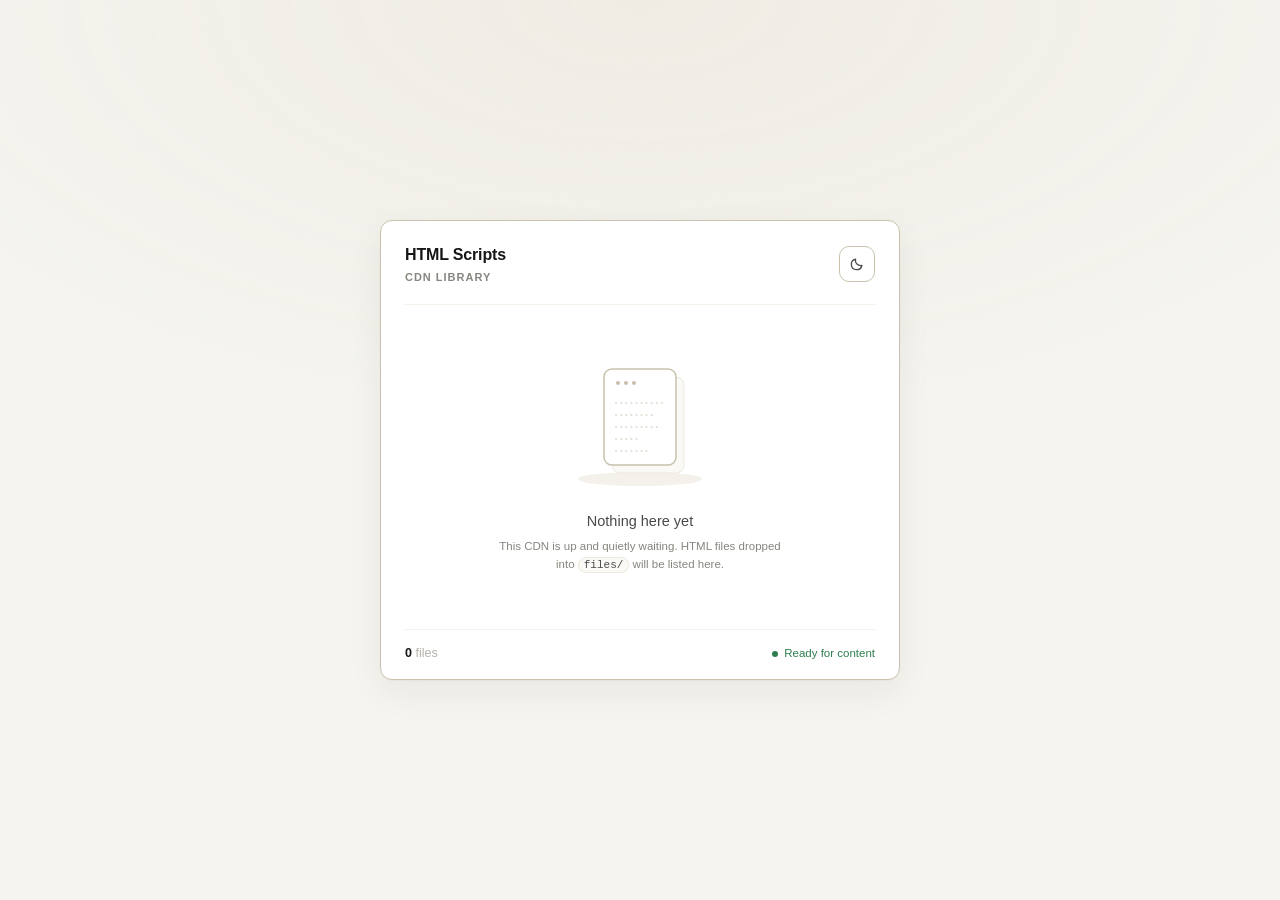
==== index.html @ fa58bd48 "1" ====
<!doctype html>
<html lang="en" data-theme="light">
<head>
  <meta charset="utf-8">
  <meta name="viewport" content="width=device-width, initial-scale=1">
  <meta name="color-scheme" content="light dark">
  <meta name="theme-color" content="#f6f5f1">
  <meta name="description" content="HTML Scripts — a calm CDN home for our HTML files. Blank for now; the library arrives later.">
  <title>HTML Scripts · CDN</title>
  <link rel="icon" href="data:image/svg+xml,%3Csvg xmlns='http://www.w3.org/2000/svg' viewBox='0 0 16 16'%3E%3Crect x='3' y='1.5' width='10' height='13' rx='2.5' fill='%23ffffff' stroke='%23c8c2ad' stroke-width='1.5'/%3E%3C/svg%3E">

  <!-- Apply the stored theme before first paint (UI Style Guide §17a) -->
  <script>
    (function () {
      try {
        var stored = localStorage.getItem("html-scripts-theme");
        var theme = stored === "light" || stored === "dark"
          ? stored
          : (window.matchMedia && window.matchMedia("(prefers-color-scheme: dark)").matches ? "dark" : "light");
        document.documentElement.setAttribute("data-theme", theme);
        var meta = document.querySelector('meta[name="theme-color"]');
        if (meta) meta.setAttribute("content", theme === "dark" ? "#141311" : "#f6f5f1");
      } catch (e) { /* stay with the default light theme */ }
    })();
  </script>

  <link rel="stylesheet" href="assets/styles.css">
  <script src="assets/app.js" defer></script>
</head>

<body>
  <main class="page">
    <!-- Container card · 520px column (UI Style Guide §4) -->
    <section class="container" aria-labelledby="page-title">

      <header class="header">
        <div class="header-titles">
          <h1 class="header-title" id="page-title">HTML Scripts</h1>
          <p class="header-sub">CDN Library</p>
        </div>

        <button class="icon-button" id="theme-toggle" type="button"
                aria-label="Switch to dark theme" aria-pressed="false" title="Switch theme">
          <svg class="icon-moon" width="14" height="14" viewBox="0 0 16 16" fill="none" aria-hidden="true">
            <path d="M13.6 9.7A6.1 6.1 0 0 1 6.3 2.4a6.1 6.1 0 1 0 7.3 7.3Z"
                  stroke="currentColor" stroke-width="1.5" stroke-linejoin="round"/>
          </svg>
          <svg class="icon-sun" width="14" height="14" viewBox="0 0 16 16" fill="none" aria-hidden="true">
            <circle cx="8" cy="8" r="3.1" stroke="currentColor" stroke-width="1.5"/>
            <path d="M8 1.3v1.5M8 13.2v1.5M1.3 8h1.5M13.2 8h1.5M3.4 3.4l1 1M11.6 11.6l1 1M12.6 3.4l-1 1M4.4 11.6l-1 1"
                  stroke="currentColor" stroke-width="1.5" stroke-linecap="round"/>
          </svg>
        </button>
      </header>

      <div class="divider" role="presentation"></div>

      <!-- The blank canvas, wrapped in an SVG -->
      <section class="empty" aria-label="No HTML files yet">
        <svg class="blank-illustration" width="176" height="132" viewBox="0 0 176 132"
             role="img" aria-labelledby="blank-label">
          <title id="blank-label">A blank page waiting for content</title>
          <ellipse class="ground" cx="88" cy="118" rx="62" ry="7"/>
          <rect class="sheet-back" x="60" y="16" width="72" height="96" rx="8"/>
          <rect class="sheet" x="52" y="8" width="72" height="96" rx="8"/>
          <circle class="dot" cx="66" cy="22" r="2"/>
          <circle class="dot" cx="74" cy="22" r="2"/>
          <circle class="dot" cx="82" cy="22" r="2"/>
          <line class="ph-line" x1="64" y1="42" x2="112" y2="42"/>
          <line class="ph-line" x1="64" y1="54" x2="102" y2="54"/>
          <line class="ph-line" x1="64" y1="66" x2="108" y2="66"/>
          <line class="ph-line" x1="64" y1="78" x2="88" y2="78"/>
          <line class="ph-line" x1="64" y1="90" x2="98" y2="90"/>
        </svg>

        <h2 class="empty-title">Nothing here yet</h2>
        <p class="empty-note">
          This CDN is up and quietly waiting. HTML files dropped into
          <code>files/</code> will be listed here.
        </p>
      </section>

      <div class="divider" role="presentation"></div>

      <footer class="footer">
        <p class="count"><span class="count-number">0</span> files</p>
        <p class="status">
          <span class="status-dot" aria-hidden="true"></span>
          Ready for content
        </p>
      </footer>

    </section>
  </main>
</body>
</html>
---- assets/styles.css ----
/* ==========================================================================
   HTML Scripts · CDN
   Warm Minimal Interface Design System — UI Style Guide v1.0
   Tokens first, components second. Themes swap on the root element,
   so components never know which theme is active (§17, §21).
   ========================================================================== */

/* --------------------------------------------------------------------------
   1 · Theme tokens (§2)
   -------------------------------------------------------------------------- */

:root {
  color-scheme: light;

  --background: #f5f4ef;
  --background-wash: #efece4;
  --surface: #ffffff;
  --surface-secondary: #faf9f5;
  --ink: #161616;
  --ink-soft: #4a4a48;
  --muted: #86857e;
  --faint: #b5b3aa;
  --line: #ece9df;
  --line-soft: #f3f1e9;
  --line-strong: #c8c2ad;
  --accent: #161616;

  --success: #2f7d4f;
  --success-fill: #e8f1ea;
  --success-line: #cfe3d3;
  --danger: #b3403a;
  --danger-fill: #f6e9e7;
  --warning: #9a6b1f;
  --warning-fill: #f4ecdc;

  --radius: 12px;
  --radius-small: 10px;
  --shadow: 0 1px 2px rgba(28, 26, 21, 0.04),
            0 12px 36px rgba(28, 26, 21, 0.06);
}

/* Dark is a retuning, not an inversion (§2b, §17d) */
[data-theme="dark"] {
  color-scheme: dark;

  --background: #141311;
  --background-wash: #1c1a15;
  --surface: #1d1c19;
  --surface-secondary: #242320;
  --ink: #eceae3;
  --ink-soft: #b6b4ab;
  --muted: #8b897f;
  --faint: #5e5c53;
  --line: #33322c;
  --line-soft: #2a2924;
  --line-strong: #4a4840;
  --accent: #eceae3;

  --success: #7cbe97;
  --success-fill: #1f3226;
  --success-line: #2e4a38;
  --danger: #e0857c;
  --danger-fill: #3a2723;
  --warning: #d3a04f;
  --warning-fill: #383021;

  --shadow: 0 1px 2px rgba(0, 0, 0, 0.30),
            0 12px 36px rgba(0, 0, 0, 0.40);
}

/* --------------------------------------------------------------------------
   2 · Base (§3, §18, §20)
   -------------------------------------------------------------------------- */

*,
*::before,
*::after { box-sizing: border-box; }

html, body { margin: 0; padding: 0; }

body {
  font-family: -apple-system, BlinkMacSystemFont, "Segoe UI",
               "Helvetica Neue", Arial, sans-serif;
  font-size: 15px;
  line-height: 1.5;
  color: var(--ink);
  background: var(--background);
  -webkit-font-smoothing: antialiased;
  -moz-osx-font-smoothing: grayscale;
  text-rendering: optimizeLegibility;
}

h1, h2, p { margin: 0; }

/* Keyboard focus is always visible: 2px ink ring, 2px offset (§20a) */
:focus-visible {
  outline: 2px solid var(--ink);
  outline-offset: 2px;
}

/* 6px warm scrollbars everywhere (§18) */
* {
  scrollbar-width: thin;
  scrollbar-color: var(--line) transparent;
}
::-webkit-scrollbar { width: 6px; height: 6px; }
::-webkit-scrollbar-track { background: transparent; }
::-webkit-scrollbar-thumb { background: var(--line); border-radius: 999px; }

/* --------------------------------------------------------------------------
   3 · Page shell (§4)
   -------------------------------------------------------------------------- */

.page {
  position: relative;
  min-height: 100vh;
  min-height: 100dvh;
  display: flex;
  align-items: center;
  align-items: safe center;
  justify-content: center;
  padding: 28px 20px;
}

/* One soft radial wash near the top center (§4) */
.page::before {
  content: "";
  position: fixed;
  inset: 0;
  z-index: 0;
  background: radial-gradient(ellipse 1200px 600px at 50% 0%,
              var(--background-wash) 0%, transparent 70%);
  pointer-events: none;
}

/* --------------------------------------------------------------------------
   4 · Container card (§5, §6)
   -------------------------------------------------------------------------- */

.container {
  position: relative;
  z-index: 1;
  width: 100%;
  max-width: 520px;
  background: var(--surface);
  border: 1.5px solid var(--line-strong);
  border-radius: var(--radius);
  box-shadow: var(--shadow);
  animation: rise-in 0.42s cubic-bezier(0.21, 0.8, 0.35, 1) both;
}

/* --------------------------------------------------------------------------
   5 · Header (§3, §4d)
   -------------------------------------------------------------------------- */

.header {
  display: flex;
  align-items: center;
  justify-content: space-between;
  gap: 12px;
  padding: 22px 24px 18px;
}

.header-titles { min-width: 0; }

.header-title {
  font-size: 16px;
  font-weight: 600;
  letter-spacing: -0.01em;
  color: var(--ink);
}

.header-sub {
  margin-top: 2px;
  font-size: 11px;
  font-weight: 600;
  text-transform: uppercase;
  letter-spacing: 0.09em;
  color: var(--muted);
}

/* --------------------------------------------------------------------------
   6 · Icon button — 36px variant (§7)
   -------------------------------------------------------------------------- */

.icon-button {
  flex: none;
  width: 36px;
  height: 36px;
  display: inline-flex;
  align-items: center;
  justify-content: center;
  background: var(--surface);
  border: 1px solid var(--line-strong);
  border-radius: var(--radius-small);
  color: var(--ink-soft);
  cursor: pointer;
  transition: background-color 0.12s ease,
              color 0.12s ease,
              border-color 0.12s ease,
              transform 0.12s ease;
}

.icon-button:hover {
  background: var(--surface-secondary);
  color: var(--ink);
}

.icon-button:active { transform: translateY(0.5px); }

/* Moon offers dark mode while light is active; sun offers light mode. */
[data-theme="light"] .icon-sun  { display: none; }
[data-theme="dark"]  .icon-moon { display: none; }

/* --------------------------------------------------------------------------
   7 · Hairline dividers (§5)
   -------------------------------------------------------------------------- */

.divider {
  height: 1px;
  margin: 0 24px;
  background: var(--line-soft);
}

/* --------------------------------------------------------------------------
   8 · Empty state — the blank canvas wrapped in an SVG (§13)
   -------------------------------------------------------------------------- */

.empty {
  display: flex;
  flex-direction: column;
  align-items: center;
  text-align: center;
  padding: 56px 28px;
}

.blank-illustration {
  display: block;
  width: 176px;
  height: auto;
  max-width: 100%;
  animation: rise-in 0.42s cubic-bezier(0.21, 0.8, 0.35, 1) 0.05s both;
}

/* The SVG reads the theme tokens directly, so it retunes with the theme. */
.blank-illustration .ground     { fill: var(--line-soft); }
.blank-illustration .sheet-back { fill: var(--surface-secondary); stroke: var(--line); stroke-width: 1; }
.blank-illustration .sheet      { fill: var(--surface); stroke: var(--line-strong); stroke-width: 1.5; }
.blank-illustration .dot        { fill: var(--line-strong); }
.blank-illustration .ph-line    { stroke: var(--line-strong); stroke-width: 2; stroke-linecap: round; stroke-dasharray: 0.1 5; opacity: 0.55; }

.empty-title {
  margin-top: 18px;
  font-size: 14.5px;
  font-weight: 400;
  color: var(--ink-soft);
  animation: rise-in 0.42s cubic-bezier(0.21, 0.8, 0.35, 1) 0.1s both;
}

.empty-note {
  margin-top: 6px;
  max-width: 300px;
  font-size: 11.5px;
  color: var(--muted);
  animation: rise-in 0.42s cubic-bezier(0.21, 0.8, 0.35, 1) 0.15s both;
}

/* Identifier chip for the files/ path — monospace (§3) */
.empty-note code {
  font-family: "SF Mono", Menlo, Consolas, "Liberation Mono", monospace;
  font-size: 11px;
  color: var(--ink-soft);
  background: var(--surface-secondary);
  border: 1px solid var(--line);
  border-radius: 8px;
  padding: 1px 5px;
  white-space: nowrap;
}

/* --------------------------------------------------------------------------
   9 · Footer — count summary + quiet status (§13)
   -------------------------------------------------------------------------- */

.footer {
  display: flex;
  align-items: center;
  justify-content: space-between;
  gap: 12px;
  padding: 14px 24px 16px;
}

.count {
  font-size: 12.5px;
  color: var(--faint);
  font-variant-numeric: tabular-nums;
}

.count-number {
  color: var(--ink);
  font-weight: 600;
}

.status {
  display: inline-flex;
  align-items: center;
  gap: 6px;
  font-size: 11.5px;
  font-weight: 500;
  color: var(--success);
}

.status-dot {
  width: 6px;
  height: 6px;
  border-radius: 999px;
  background: var(--success);
}

/* --------------------------------------------------------------------------
   10 · Motion (§15) — quiet, small, purposeful
   -------------------------------------------------------------------------- */

@keyframes rise-in {
  from { opacity: 0; transform: translateY(4px); }
  to   { opacity: 1; transform: translateY(0); }
}

/* Reduced motion stops all decorative animation (§15, §20d) */
@media (prefers-reduced-motion: reduce) {
  *,
  *::before,
  *::after {
    animation-duration: 0.01ms !important;
    animation-iteration-count: 1 !important;
    transition-duration: 0.01ms !important;
  }
}

/* --------------------------------------------------------------------------
   11 · Responsive (§19)
   -------------------------------------------------------------------------- */

@media (max-width: 560px) {
  .page      { padding: 16px 14px; }
  .container { max-width: none; }
  .header    { padding: 20px 20px 16px; }
  .divider   { margin: 0 20px; }
  .empty     { padding: 48px 20px; }
  .footer    { padding: 12px 20px 14px; }
}
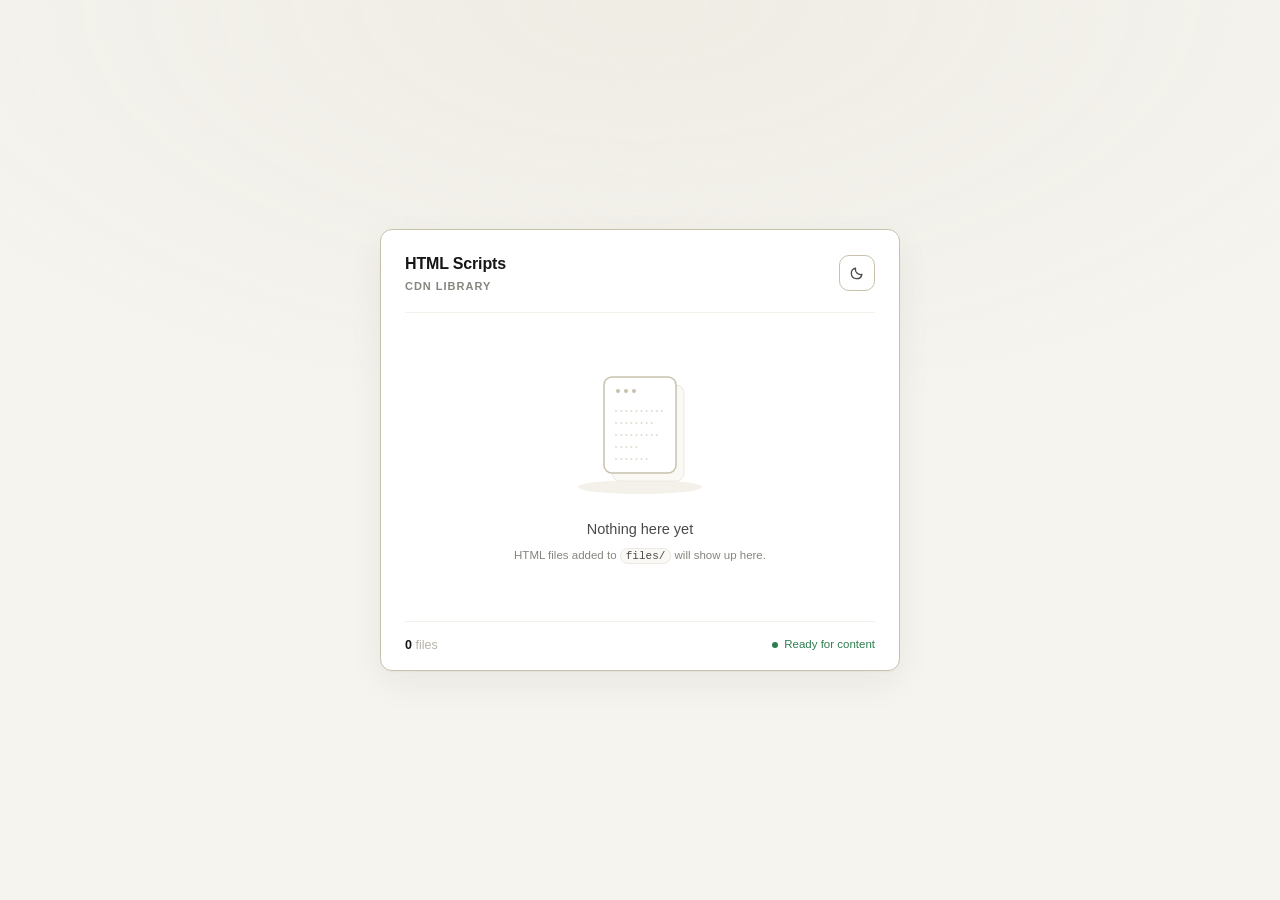
==== commit f3fa4262: "3" ====
--- a/index.html
+++ b/index.html
@@ -5,8 +5,8 @@
   <meta name="viewport" content="width=device-width, initial-scale=1">
   <meta name="color-scheme" content="light dark">
   <meta name="theme-color" content="#f6f5f1">
-  <meta name="description" content="HTML Scripts — a calm CDN home for our HTML files. Blank for now; the library arrives later.">
-  <title>HTML Scripts · CDN</title>
+  <meta name="description" content="Hosts our HTML files.">
+  <title>HTML Scripts CDN</title>
   <link rel="icon" href="data:image/svg+xml,%3Csvg xmlns='http://www.w3.org/2000/svg' viewBox='0 0 16 16'%3E%3Crect x='3' y='1.5' width='10' height='13' rx='2.5' fill='%23ffffff' stroke='%23c8c2ad' stroke-width='1.5'/%3E%3C/svg%3E">
 
   <!-- Apply the stored theme before first paint (UI Style Guide §17a) -->
@@ -30,7 +30,7 @@
 
 <body>
   <main class="page">
-    <!-- Container card · 520px column (UI Style Guide §4) -->
+    <!-- Container card 520px column (UI Style Guide §4) -->
     <section class="container" aria-labelledby="page-title">
 
       <header class="header">
@@ -75,8 +75,8 @@
 
         <h2 class="empty-title">Nothing here yet</h2>
         <p class="empty-note">
-          This CDN is up and quietly waiting. HTML files dropped into
-          <code>files/</code> will be listed here.
+          HTML files added to
+          <code>files/</code> will show up here.
         </p>
       </section>
 
--- a/assets/styles.css
+++ b/assets/styles.css
@@ -1,12 +1,12 @@
 /* ==========================================================================
-   HTML Scripts · CDN
+   HTML Scripts CDN
    Warm Minimal Interface Design System — UI Style Guide v1.0
    Tokens first, components second. Themes swap on the root element,
    so components never know which theme is active (§17, §21).
    ========================================================================== */
 
 /* --------------------------------------------------------------------------
-   1 · Theme tokens (§2)
+   1 Theme tokens (§2)
    -------------------------------------------------------------------------- */
 
 :root {
@@ -69,7 +69,7 @@
 }
 
 /* --------------------------------------------------------------------------
-   2 · Base (§3, §18, §20)
+   2 Base (§3, §18, §20)
    -------------------------------------------------------------------------- */
 
 *,
@@ -108,7 +108,7 @@
 ::-webkit-scrollbar-thumb { background: var(--line); border-radius: 999px; }
 
 /* --------------------------------------------------------------------------
-   3 · Page shell (§4)
+   3 Page shell (§4)
    -------------------------------------------------------------------------- */
 
 .page {
@@ -134,7 +134,7 @@
 }
 
 /* --------------------------------------------------------------------------
-   4 · Container card (§5, §6)
+   4 Container card (§5, §6)
    -------------------------------------------------------------------------- */
 
 .container {
@@ -150,7 +150,7 @@
 }
 
 /* --------------------------------------------------------------------------
-   5 · Header (§3, §4d)
+   5 Header (§3, §4d)
    -------------------------------------------------------------------------- */
 
 .header {
@@ -180,7 +180,7 @@
 }
 
 /* --------------------------------------------------------------------------
-   6 · Icon button — 36px variant (§7)
+   6 Icon button — 36px variant (§7)
    -------------------------------------------------------------------------- */
 
 .icon-button {
@@ -213,7 +213,7 @@
 [data-theme="dark"]  .icon-moon { display: none; }
 
 /* --------------------------------------------------------------------------
-   7 · Hairline dividers (§5)
+   7 Hairline dividers (§5)
    -------------------------------------------------------------------------- */
 
 .divider {
@@ -223,7 +223,7 @@
 }
 
 /* --------------------------------------------------------------------------
-   8 · Empty state — the blank canvas wrapped in an SVG (§13)
+   8 Empty state — the blank canvas wrapped in an SVG (§13)
    -------------------------------------------------------------------------- */
 
 .empty {
@@ -278,7 +278,7 @@
 }
 
 /* --------------------------------------------------------------------------
-   9 · Footer — count summary + quiet status (§13)
+   9 Footer — count summary + quiet status (§13)
    -------------------------------------------------------------------------- */
 
 .footer {
@@ -317,7 +317,7 @@
 }
 
 /* --------------------------------------------------------------------------
-   10 · Motion (§15) — quiet, small, purposeful
+   10 Motion (§15) — quiet, small, purposeful
    -------------------------------------------------------------------------- */
 
 @keyframes rise-in {
@@ -337,7 +337,7 @@
 }
 
 /* --------------------------------------------------------------------------
-   11 · Responsive (§19)
+   11 Responsive (§19)
    -------------------------------------------------------------------------- */
 
 @media (max-width: 560px) {
